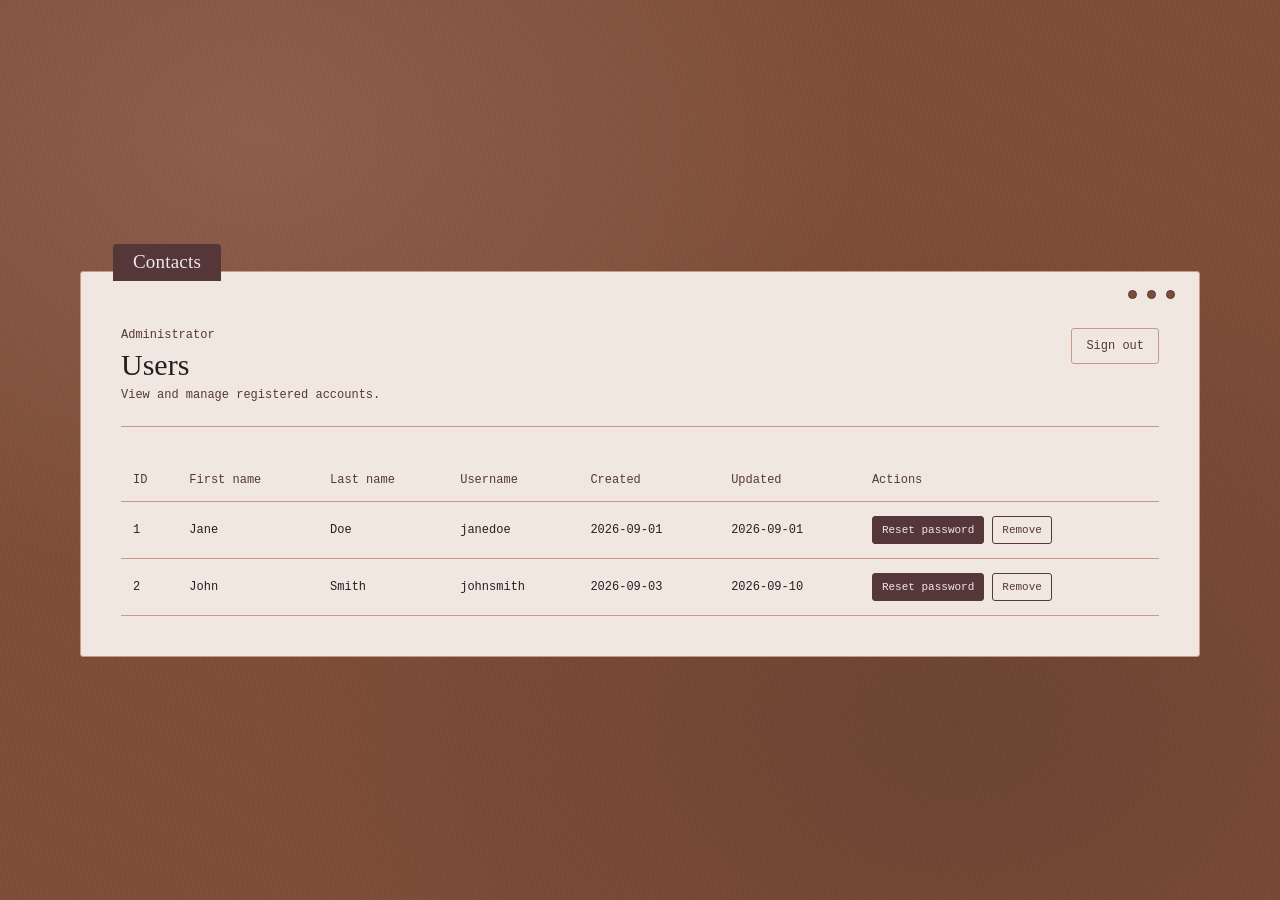
==== admin.html @ 87fae5a9 "Large file dump and file restructuring for project" ====
<!DOCTYPE html>
<html lang="en">
<head>
  <meta charset="UTF-8">
  <meta name="viewport" content="width=device-width, initial-scale=1.0">
  <title>Contacts &mdash; Admin</title>
  <link rel="stylesheet" href="css/styles.css">
</head>
<body>

  <main class="dashboard">
    <div class="dashboard__tab">Contacts</div>
    <div class="card__holes" aria-hidden="true">
      <span class="hole"></span><span class="hole"></span><span class="hole"></span>
    </div>

    <header class="dashboard__header">
      <div>
        <p class="dashboard__eyebrow">Administrator</p>
        <h1>Users</h1>
        <p class="dashboard__intro">View and manage registered accounts.</p>
      </div>
      <!-- Connect this button to your logout code later. -->
      <button type="button" class="button button--secondary">Sign out</button>
    </header>

    <section aria-labelledby="users-heading">
      <h2 id="users-heading" class="sr-only">Registered users</h2>
      <div class="table-wrap">
        <table class="data-table">
          <thead>
            <tr>
              <th scope="col">ID</th><th scope="col">First name</th><th scope="col">Last name</th>
              <th scope="col">Username</th><th scope="col">Created</th><th scope="col">Updated</th><th scope="col">Actions</th>
            </tr>
          </thead>
          <tbody>
            <!-- Replace these example rows with users returned by your PHP/MySQL code. -->
            <tr>
              <td>1</td><td>Jane</td><td>Doe</td><td>janedoe</td><td>2026-09-01</td><td>2026-09-01</td>
              <td class="table-actions"><button type="button" class="button button--small">Reset password</button><button type="button" class="button button--small button--danger">Remove</button></td>
            </tr>
            <tr>
              <td>2</td><td>John</td><td>Smith</td><td>johnsmith</td><td>2026-09-03</td><td>2026-09-10</td>
              <td class="table-actions"><button type="button" class="button button--small">Reset password</button><button type="button" class="button button--small button--danger">Remove</button></td>
            </tr>
          </tbody>
        </table>
      </div>
    </section>
  </main>

</body>
</html>
---- css/styles.css ----
/* ---------------------------------------------
   Tokens
--------------------------------------------- */
:root {
  --paper: #F1E7E1;
  --paper-edge: #7E4D37;
  --ink: #232020;
  --ink-soft: #553739;
  --rule: #C99A82;
  --clay: #553739;
  --clay-dark: #3D2728;
  --teal: #553739;

  --serif: Georgia, "Iowan Old Style", "Palatino Linotype", serif;
  --mono: ui-monospace, "SF Mono", Menlo, "Courier New", monospace;
}

* {
  box-sizing: border-box;
}

html, body {
  height: 100%;
}

body {
  margin: 0;
  display: flex;
  align-items: center;
  justify-content: center;
  min-height: 100vh;
  padding: 48px 20px;
  background-color: var(--paper-edge);
  background-image:
    radial-gradient(ellipse at 20% 15%, rgba(255, 255, 255, 0.10), transparent 42%),
    radial-gradient(ellipse at 75% 80%, rgba(35, 32, 32, 0.20), transparent 52%),
    repeating-linear-gradient(105deg, rgba(255, 255, 255, 0.025) 0 1px, transparent 1px 5px),
    repeating-linear-gradient(15deg, rgba(35, 32, 32, 0.025) 0 1px, transparent 1px 7px);
  font-family: var(--mono);
  color: var(--ink);
}

/* ---------------------------------------------
   The card
--------------------------------------------- */
.card {
  position: relative;
  width: 100%;
  max-width: 380px;
  background: var(--paper);
  border: 1px solid var(--rule);
  border-radius: 3px;
  box-shadow: 0 1px 0 rgba(38, 37, 31, 0.04);
  padding: 56px 40px 40px;
  margin-top: 28px;
}

.card__tab {
  position: absolute;
  top: -28px;
  left: 32px;
  background: var(--clay);
  color: var(--paper);
  font-family: var(--serif);
  font-size: 19px;
  letter-spacing: 0.01em;
  padding: 7px 20px 8px;
  border-radius: 4px 4px 0 0;
}

.card__holes {
  position: absolute;
  top: 18px;
  right: 24px;
  display: flex;
  gap: 10px;
}

.hole {
  width: 9px;
  height: 9px;
  border-radius: 50%;
  background: var(--paper-edge);
  border: 1px solid var(--teal);
  display: block;
}

.card__intro {
  margin: 0 0 32px;
  font-size: 13px;
  color: var(--ink-soft);
  text-align: center;
  line-height: 1.5;
}

/* ---------------------------------------------
   Form
--------------------------------------------- */
.card__form {
  display: flex;
  flex-direction: column;
}

.field {
  margin-bottom: 26px;
}

.field label {
  display: block;
  font-size: 12px;
  color: var(--ink-soft);
  margin-bottom: 8px;
}

.field input {
  width: 100%;
  border: none;
  border-bottom: 1px solid var(--rule);
  background: transparent;
  padding: 6px 2px 10px;
  font-family: var(--mono);
  font-size: 15px;
  color: var(--ink);
  outline-offset: 4px;
}

.field input::placeholder {
  color: #9A7772;
}

.field input:focus {
  border-bottom-color: var(--clay);
}

.field input:focus-visible {
  outline: 2px solid var(--clay);
}

.card__submit {
  margin-top: 8px;
  padding: 12px 18px;
  border: none;
  border-radius: 3px;
  background: var(--clay);
  color: var(--paper);
  font-family: var(--mono);
  font-size: 14px;
  cursor: pointer;
  transition: background-color 0.15s ease;
}

.card__submit:hover {
  background: var(--clay-dark);
}

.card__submit:focus-visible {
  outline: 2px solid var(--teal);
  outline-offset: 3px;
}

.card__forgot {
  margin-top: 18px;
  text-align: center;
  font-size: 12px;
  color: var(--ink-soft);
  text-decoration: none;
}

.card__forgot:hover {
  color: var(--clay);
  text-decoration: underline;
}

.form-message {
  min-height: 18px;
  margin: 14px 0 0;
  text-align: center;
  font-size: 12px;
  line-height: 1.5;
  color: var(--ink-soft);
}

.form-message--success { color: #2D5A3F; }
.form-message--error { color: var(--clay-dark); }

.card__submit:disabled {
  cursor: wait;
  opacity: 0.7;
}

/* ---------------------------------------------
   Dashboard outlines
--------------------------------------------- */
.dashboard {
  position: relative;
  width: min(100%, 1120px);
  background: var(--paper);
  border: 1px solid var(--rule);
  border-radius: 3px;
  box-shadow: 0 1px 0 rgba(38, 37, 31, 0.04);
  padding: 56px 40px 40px;
  margin-top: 28px;
}

.dashboard__tab {
  position: absolute;
  top: -28px;
  left: 32px;
  background: var(--clay);
  color: var(--paper);
  font-family: var(--serif);
  font-size: 19px;
  letter-spacing: 0.01em;
  padding: 7px 20px 8px;
  border-radius: 4px 4px 0 0;
}

.dashboard__header {
  display: flex;
  align-items: flex-start;
  justify-content: space-between;
  gap: 24px;
  margin-bottom: 32px;
  padding-bottom: 24px;
  border-bottom: 1px solid var(--rule);
}

.dashboard__eyebrow, .dashboard__intro {
  margin: 0;
  font-size: 12px;
  color: var(--ink-soft);
}

.dashboard h1 {
  margin: 6px 0;
  font-family: var(--serif);
  font-size: 30px;
  font-weight: normal;
}

.dashboard__header-actions, .table-actions {
  display: flex;
  align-items: center;
  gap: 8px;
}

.button {
  display: inline-flex;
  align-items: center;
  justify-content: center;
  padding: 10px 14px;
  border: 1px solid var(--clay);
  border-radius: 3px;
  background: var(--clay);
  color: var(--paper);
  font-family: var(--mono);
  font-size: 12px;
  cursor: pointer;
  text-decoration: none;
}

.button:hover { background: var(--clay-dark); border-color: var(--clay-dark); }
.button:focus-visible { outline: 2px solid var(--teal); outline-offset: 3px; }
.button--secondary { background: transparent; color: var(--ink-soft); border-color: var(--rule); }
.button--secondary:hover { background: var(--paper-edge); color: var(--ink); border-color: var(--rule); }
.button--small { padding: 7px 9px; font-size: 11px; white-space: nowrap; }
.button--danger { background: transparent; color: var(--clay); }
.button--danger:hover { color: var(--paper); }
.button--add { width: 38px; height: 38px; padding: 0; font-size: 24px; line-height: 1; }

.table-wrap { overflow-x: auto; }

.data-table {
  width: 100%;
  border-collapse: collapse;
  font-size: 12px;
  text-align: left;
}

.data-table th, .data-table td {
  padding: 14px 12px;
  border-bottom: 1px solid var(--rule);
  white-space: nowrap;
}

.data-table th { color: var(--ink-soft); font-weight: normal; }
.data-table tbody tr:hover { background: rgba(237, 230, 214, 0.45); }

.sr-only {
  position: absolute;
  width: 1px;
  height: 1px;
  padding: 0;
  margin: -1px;
  overflow: hidden;
  clip: rect(0, 0, 0, 0);
  white-space: nowrap;
  border: 0;
}

/* ---------------------------------------------
   Small screens
--------------------------------------------- */
@media (max-width: 420px) {
  .card {
    padding: 52px 24px 32px;
  }

  .dashboard { padding: 52px 24px 32px; }
  .dashboard__header { align-items: stretch; flex-direction: column; }
}

/* ---------------------------------------------
   Reduced motion
--------------------------------------------- */
@media (prefers-reduced-motion: reduce) {
  .card__submit {
    transition: none;
  }
}
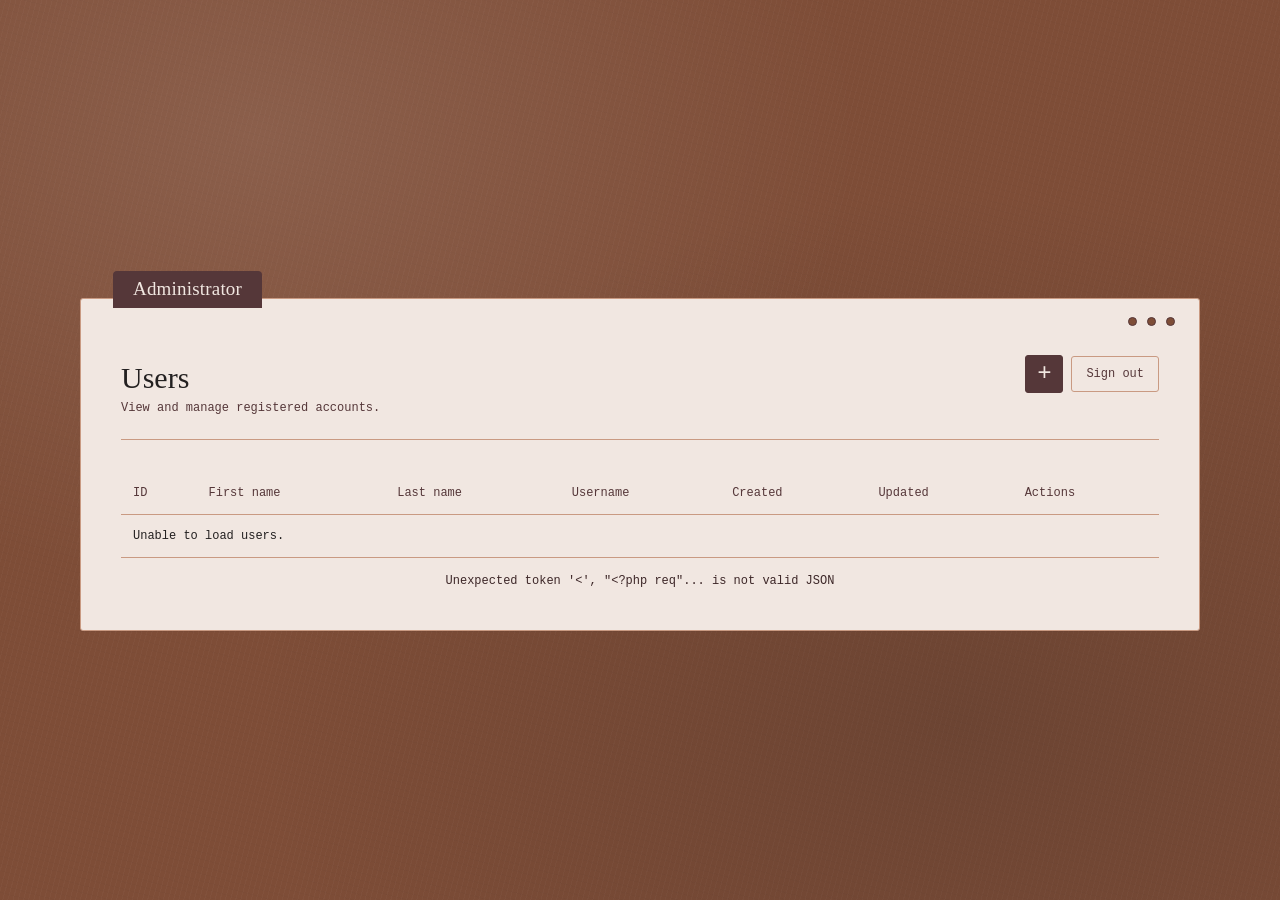
==== commit 40d0c45d: "Added functionality to manage users in the admin panel, including creating, enabling, and disabling " ====
--- a/admin.html
+++ b/admin.html
@@ -9,19 +9,20 @@
 <body>
 
   <main class="dashboard">
-    <div class="dashboard__tab">Contacts</div>
+    <div class="dashboard__tab">Administrator</div>
     <div class="card__holes" aria-hidden="true">
       <span class="hole"></span><span class="hole"></span><span class="hole"></span>
     </div>
 
     <header class="dashboard__header">
       <div>
-        <p class="dashboard__eyebrow">Administrator</p>
         <h1>Users</h1>
         <p class="dashboard__intro">View and manage registered accounts.</p>
       </div>
-      <!-- Connect this button to your logout code later. -->
-      <button type="button" class="button button--secondary">Sign out</button>
+      <div class="dashboard__header-actions">
+        <a href="create-user.html" class="button button--add" aria-label="Create a user">+</a>
+        <button type="button" id="sign-out-button" class="button button--secondary">Sign out</button>
+      </div>
     </header>
 
     <section aria-labelledby="users-heading">
@@ -35,20 +36,27 @@
             </tr>
           </thead>
           <tbody>
-            <!-- Replace these example rows with users returned by your PHP/MySQL code. -->
-            <tr>
-              <td>1</td><td>Jane</td><td>Doe</td><td>janedoe</td><td>2026-09-01</td><td>2026-09-01</td>
-              <td class="table-actions"><button type="button" class="button button--small">Reset password</button><button type="button" class="button button--small button--danger">Remove</button></td>
-            </tr>
-            <tr>
-              <td>2</td><td>John</td><td>Smith</td><td>johnsmith</td><td>2026-09-03</td><td>2026-09-10</td>
-              <td class="table-actions"><button type="button" class="button button--small">Reset password</button><button type="button" class="button button--small button--danger">Remove</button></td>
-            </tr>
+            <tr><td colspan="7">Loading users...</td></tr>
           </tbody>
         </table>
+        <p id="users-message" class="form-message" aria-live="polite"></p>
       </div>
     </section>
   </main>
 
+  <dialog id="reset-password-dialog" class="reset-password-dialog" aria-labelledby="reset-password-heading">
+    <form id="reset-password-form" method="dialog">
+      <h2 id="reset-password-heading">Reset password</h2>
+      <p id="reset-password-user" class="dashboard__intro"></p>
+      <label for="new-password">New password</label>
+      <input id="new-password" name="newPassword" type="password" required autocomplete="new-password">
+      <div class="dialog-actions">
+        <button type="button" id="cancel-reset-button" class="button button--secondary">Cancel</button>
+        <button type="submit" class="button">Reset password</button>
+      </div>
+    </form>
+  </dialog>
+
+  <script src="js/admin.js"></script>
 </body>
 </html>
--- a/css/styles.css
+++ b/css/styles.css
@@ -128,6 +128,29 @@
   color: #9A7772;
 }
 
+.field--role {
+  border: 0;
+  padding: 0;
+}
+
+.field--role legend {
+  padding: 0;
+  font-size: 12px;
+  color: var(--ink-soft);
+  margin-bottom: 8px;
+}
+
+.role-options {
+  display: flex;
+  flex-wrap: wrap;
+  align-items: center;
+  gap: 12px;
+}
+
+.role-default { color: var(--ink-soft); font-size: 12px; }
+.role-option { display: inline-flex; align-items: center; gap: 6px; color: var(--ink); }
+.role-option input { width: auto; margin: 0; padding: 0; accent-color: var(--clay); }
+
 .field input:focus {
   border-bottom-color: var(--clay);
 }
@@ -266,9 +289,73 @@
 .button--small { padding: 7px 9px; font-size: 11px; white-space: nowrap; }
 .button--danger { background: transparent; color: var(--clay); }
 .button--danger:hover { color: var(--paper); }
+.button--edit { background: transparent; color: var(--ink-soft); line-height: 1; }
+.button--edit:hover { color: var(--paper); }
+.contact-actions .button--edit,
+.contact-actions .button--danger {
+  width: 30px;
+  height: 30px;
+  padding: 0;
+  font-size: 15px;
+}
 .button--add { width: 38px; height: 38px; padding: 0; font-size: 24px; line-height: 1; }
+.account-status { color: var(--ink-soft); font-size: 11px; }
+
+.reset-password-dialog {
+  width: min(100% - 40px, 380px);
+  border: 1px solid var(--rule);
+  border-radius: 3px;
+  background: var(--paper);
+  color: var(--ink);
+  padding: 28px;
+}
+
+.reset-password-dialog::backdrop { background: rgba(35, 32, 32, 0.45); }
+.reset-password-dialog h2 { margin: 0 0 12px; font-family: var(--serif); font-weight: normal; }
+.reset-password-dialog label { display: block; margin: 18px 0 8px; font-size: 12px; color: var(--ink-soft); }
+.reset-password-dialog input { width: 100%; border: none; border-bottom: 1px solid var(--rule); background: transparent; padding: 6px 2px 10px; font: inherit; color: var(--ink); }
+.dialog-actions { display: flex; justify-content: flex-end; gap: 8px; margin-top: 24px; }
+
+.edit-contact-dialog {
+  width: min(100% - 40px, 460px);
+  border: 1px solid var(--rule);
+  border-radius: 3px;
+  background: var(--paper);
+  color: var(--ink);
+  padding: 28px;
+}
+
+.edit-contact-dialog::backdrop { background: rgba(35, 32, 32, 0.45); }
+.edit-contact-dialog h2 { margin: 0; font-family: var(--serif); font-weight: normal; }
+.edit-contact-dialog .dialog-intro { margin: 8px 0 26px; color: var(--ink-soft); font-size: 12px; }
+.edit-contact-dialog .field { margin-bottom: 20px; }
+.edit-contact-dialog .form-message { margin-top: 4px; text-align: left; }
 
 .table-wrap { overflow-x: auto; }
+
+.contacts-search {
+  display: flex;
+  align-items: center;
+  gap: 8px;
+  margin: 0 0 20px;
+}
+
+.contacts-search input {
+  min-width: 0;
+  flex: 1;
+  border: 1px solid var(--rule);
+  border-radius: 3px;
+  background: transparent;
+  padding: 9px 10px;
+  font: inherit;
+  font-size: 12px;
+  color: var(--ink);
+}
+
+.contacts-search input:focus-visible {
+  outline: 2px solid var(--teal);
+  outline-offset: 2px;
+}
 
 .data-table {
   width: 100%;
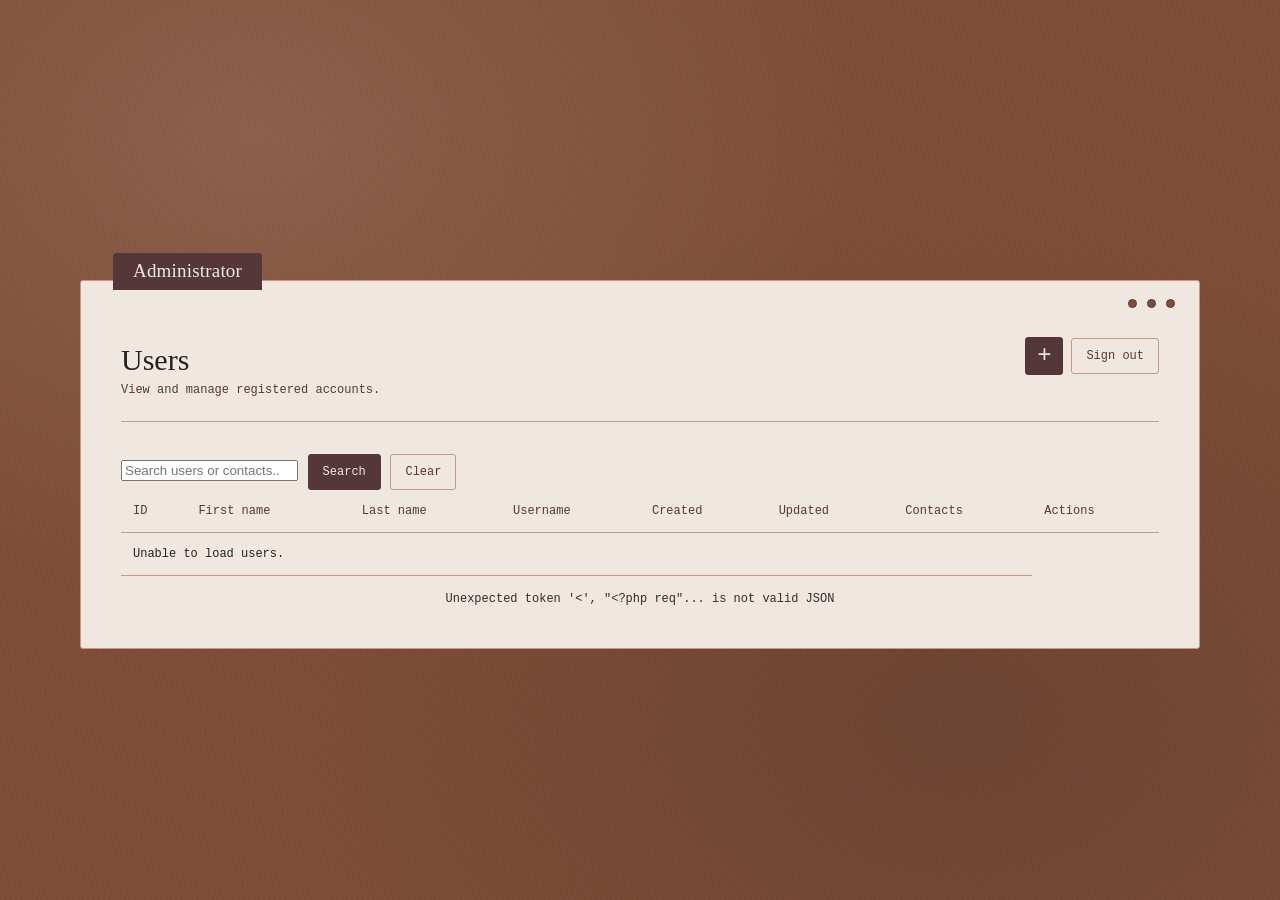
==== commit 71495374: "Add admin search section to admin.html Added a search section for users with a form that includes in" ====
--- a/admin.html
+++ b/admin.html
@@ -25,6 +25,43 @@
       </div>
     </header>
 
+    <section class="admin-search-section">
+
+      <form id="admin-search-form">
+
+        <label
+          for="admin-search"
+          class="sr-only"
+        >
+          Search users or contacts
+        </label>
+
+        <input
+          id="admin-search"
+          name="searchTerm"
+          type="search"
+          placeholder="Search users or contacts..."
+        >
+
+        <button
+          type="submit"
+          class="button"
+        >
+          Search
+        </button>
+
+        <button
+          type="button"
+          id="clear-search"
+          class="button button--secondary"
+        >
+          Clear
+        </button>
+
+      </form>
+
+    </section>
+
     <section aria-labelledby="users-heading">
       <h2 id="users-heading" class="sr-only">Registered users</h2>
       <div class="table-wrap">
@@ -32,11 +69,11 @@
           <thead>
             <tr>
               <th scope="col">ID</th><th scope="col">First name</th><th scope="col">Last name</th>
-              <th scope="col">Username</th><th scope="col">Created</th><th scope="col">Updated</th><th scope="col">Actions</th>
+              <th scope="col">Username</th><th scope="col">Created</th><th scope="col">Updated</th><th scope="col">Contacts</th><th scope="col">Actions</th>
             </tr>
           </thead>
           <tbody>
-            <tr><td colspan="7">Loading users...</td></tr>
+            <tr><td colspan="8">Loading users...</td></tr>
           </tbody>
         </table>
         <p id="users-message" class="form-message" aria-live="polite"></p>
--- a/css/styles.css
+++ b/css/styles.css
@@ -112,7 +112,8 @@
   margin-bottom: 8px;
 }
 
-.field input {
+.field input,
+.field select {
   width: 100%;
   border: none;
   border-bottom: 1px solid var(--rule);
@@ -151,11 +152,13 @@
 .role-option { display: inline-flex; align-items: center; gap: 6px; color: var(--ink); }
 .role-option input { width: auto; margin: 0; padding: 0; accent-color: var(--clay); }
 
-.field input:focus {
+.field input:focus,
+.field select:focus {
   border-bottom-color: var(--clay);
 }
 
-.field input:focus-visible {
+.field input:focus-visible,
+.field select:focus-visible {
   outline: 2px solid var(--clay);
 }
 
@@ -193,6 +196,17 @@
   color: var(--clay);
   text-decoration: underline;
 }
+
+.field-checkbox {
+  display: inline-flex;
+  align-items: center;
+  gap: 7px;
+  margin: -8px 0 24px;
+  color: var(--ink-soft);
+  font-size: 12px;
+}
+
+.field-checkbox input { margin: 0; accent-color: var(--clay); }
 
 .form-message {
   min-height: 18px;
@@ -335,14 +349,27 @@
 
 .contacts-search {
   display: flex;
-  align-items: center;
+  align-items: flex-end;
+  flex-wrap: wrap;
   gap: 8px;
   margin: 0 0 20px;
 }
 
-.contacts-search input {
+.contacts-search__field {
+  display: flex;
+  flex-direction: column;
+  gap: 4px;
+  color: var(--ink-soft);
+  font-size: 11px;
+}
+
+.contacts-search__field--query {
+  flex: 1 1 200px;
+}
+
+.contacts-search input[type="search"],
+.contacts-search select {
   min-width: 0;
-  flex: 1;
   border: 1px solid var(--rule);
   border-radius: 3px;
   background: transparent;
@@ -352,10 +379,26 @@
   color: var(--ink);
 }
 
-.contacts-search input:focus-visible {
+.contacts-search input[type="search"] { width: 100%; }
+
+.contacts-search input:focus-visible,
+.contacts-search select:focus-visible {
   outline: 2px solid var(--teal);
   outline-offset: 2px;
 }
+
+.contacts-search__checkbox {
+  display: inline-flex;
+  align-items: center;
+  gap: 5px;
+  margin-top: 17px;
+  color: var(--ink-soft);
+  font-size: 11px;
+  white-space: nowrap;
+}
+
+.contacts-search__checkbox input { accent-color: var(--clay); }
+.contacts-search__actions { display: flex; gap: 8px; margin-top: 17px; }
 
 .data-table {
   width: 100%;
